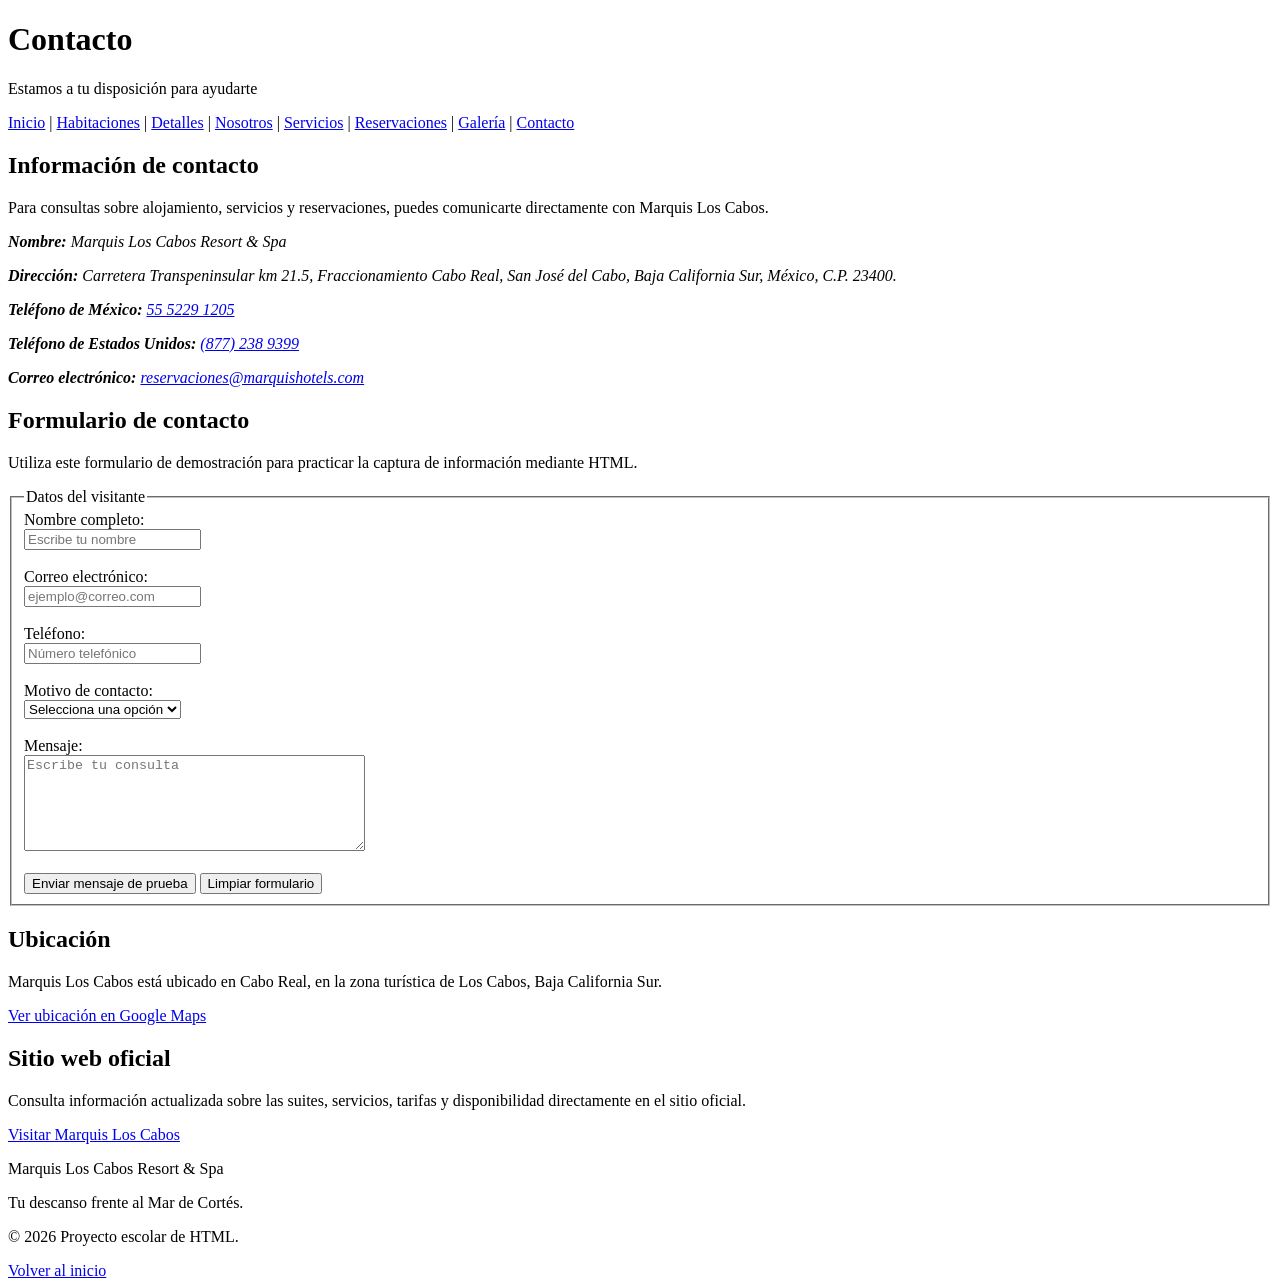
==== Contacto.html @ d8e21a85 "Servicios.html" ====
<!DOCTYPE html>
<html lang="es">
<head>
    <meta charset="UTF-8">
    <meta name="viewport" content="width=device-width, initial-scale=1.0">
    <title>Marquis Los Cabos - Contacto</title>
</head>
<body>
    <header>
        <h1>Contacto</h1>
        <p>Estamos a tu disposición para ayudarte</p>
    </header>

    <nav>
        <a href="index.html">Inicio</a> |
        <a href="habitaciones.html">Habitaciones</a> |
        <a href="detalles-habitacion.html">Detalles</a> |
        <a href="nosotros.html">Nosotros</a> |
        <a href="servicios.html">Servicios</a> |
        <a href="reservaciones.html">Reservaciones</a> |
        <a href="galeria.html">Galería</a> |
        <a href="contacto.html">Contacto</a>
    </nav>

    <main>
        <section>
            <h2>Información de contacto</h2>
            <p>
                Para consultas sobre alojamiento,
                servicios y reservaciones, puedes
                comunicarte directamente con Marquis Los Cabos.
            </p>

            <address>
                <p>
                    <strong>Nombre:</strong>
                    Marquis Los Cabos Resort & Spa
                </p>
                <p>
                    <strong>Dirección:</strong>
                    Carretera Transpeninsular km 21.5,
                    Fraccionamiento Cabo Real,
                    San José del Cabo, Baja California Sur,
                    México, C.P. 23400.
                </p>
                <p>
                    <strong>Teléfono de México:</strong>
                    <a href="tel:+52 55 5229 1205 ">
                        55 5229 1205
                    </a>
                </p>
                <p>
                    <strong>Teléfono de Estados Unidos:</strong>
                    <a href="Tel US: (877) 238 9399">
                        (877) 238 9399
                    </a>
                </p>
                <p>
                    <strong>Correo electrónico:</strong>
                    <a href="reservaciones@marquishotels.com">
                        reservaciones@marquishotels.com
                    </a>
                </p>
            </address>
        </section>

        <section>
            <h2>Formulario de contacto</h2>
            <p>
                Utiliza este formulario de demostración
                para practicar la captura de información
                mediante HTML.
            </p>

            <form action="#" method="get">
                <fieldset>
                    <legend>Datos del visitante</legend>

                    <label for="nombre">Nombre completo:</label><br>
                    <input type="text" id="nombre" name="nombre"
                           placeholder="Escribe tu nombre" required>
                    <br><br>

                    <label for="correo">Correo electrónico:</label><br>
                    <input type="email" id="correo" name="correo"
                           placeholder="ejemplo@correo.com" required>
                    <br><br>

                    <label for="telefono">Teléfono:</label><br>
                    <input type="tel" id="telefono" name="telefono"
                           placeholder="Número telefónico">
                    <br><br>

                    <label for="asunto">Motivo de contacto:</label><br>
                    <select id="asunto" name="asunto" required>
                        <option value="">Selecciona una opción</option>
                        <option value="reservaciones">Reservaciones</option>
                        <option value="habitaciones">Suites</option>
                        <option value="servicios">Servicios</option>
                        <option value="eventos">Eventos y bodas</option>
                        <option value="informacion">Información general</option>
                    </select>
                    <br><br>

                    <label for="mensaje">Mensaje:</label><br>
                    <textarea id="mensaje" name="mensaje"
                              rows="6" cols="40"
                              placeholder="Escribe tu consulta"
                              required></textarea>
                    <br><br>

                    <button type="submit">Enviar mensaje de prueba</button>
                    <button type="reset">Limpiar formulario</button>
                </fieldset>
            </form>
        </section>

        <section>
            <h2>Ubicación</h2>
            <p>
                Marquis Los Cabos está ubicado en
                Cabo Real, en la zona turística
                de Los Cabos, Baja California Sur.
            </p>
            <a href="https://www.google.com/maps/search/?api=1&query=Marquis+Los+Cabos+Resort+and+Spa"
               target="_blank" rel="noopener noreferrer">
                Ver ubicación en Google Maps
            </a>
        </section>

        <section>
            <h2>Sitio web oficial</h2>
            <p>
                Consulta información actualizada
                sobre las suites, servicios, tarifas
                y disponibilidad directamente en
                el sitio oficial.
            </p>
            <a href="https://www.marquisloscabos.com/es"
               target="_blank" rel="noopener noreferrer">
                Visitar Marquis Los Cabos
            </a>
        </section>
    </main>

    <footer>
        <p>Marquis Los Cabos Resort & Spa</p>
        <p>Tu descanso frente al Mar de Cortés.</p>
        <p>&copy; 2026 Proyecto escolar de HTML.</p>
        <a href="index.html">Volver al inicio</a>
    </footer>
</body>
</html>
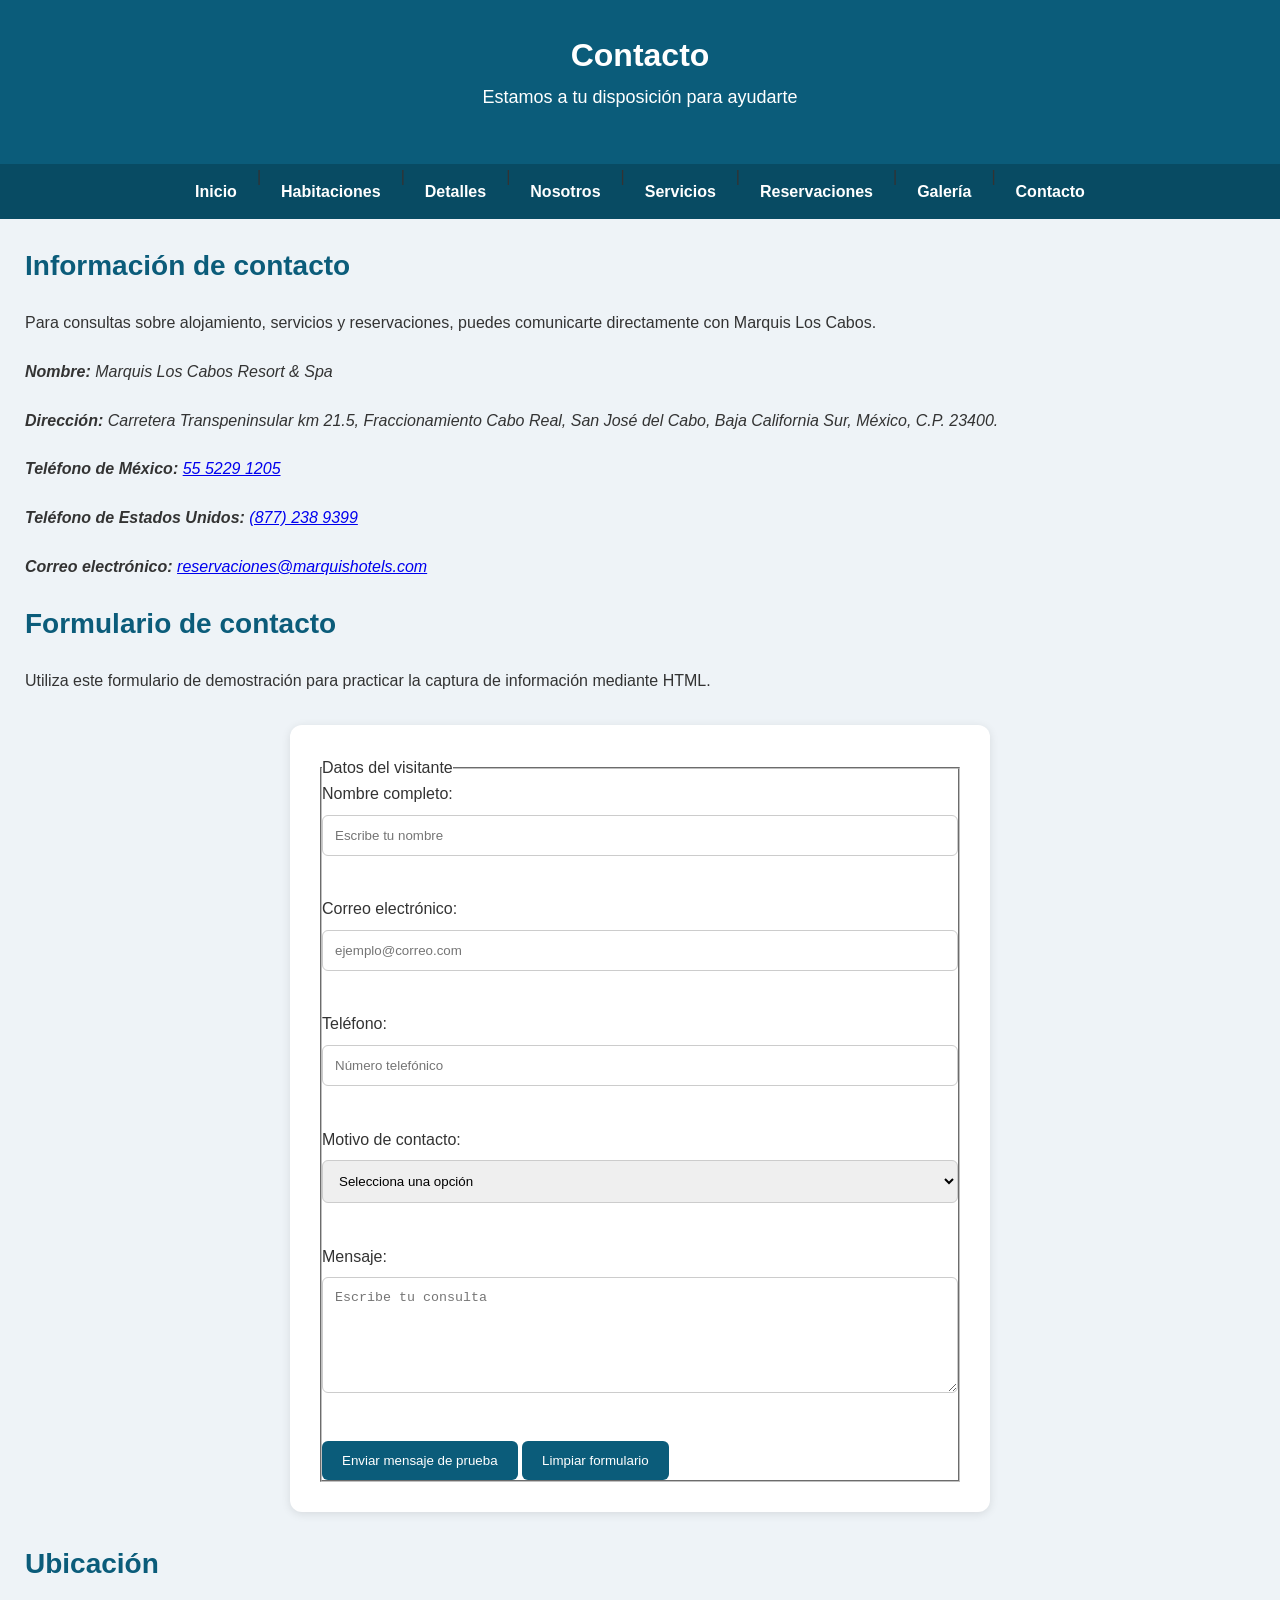
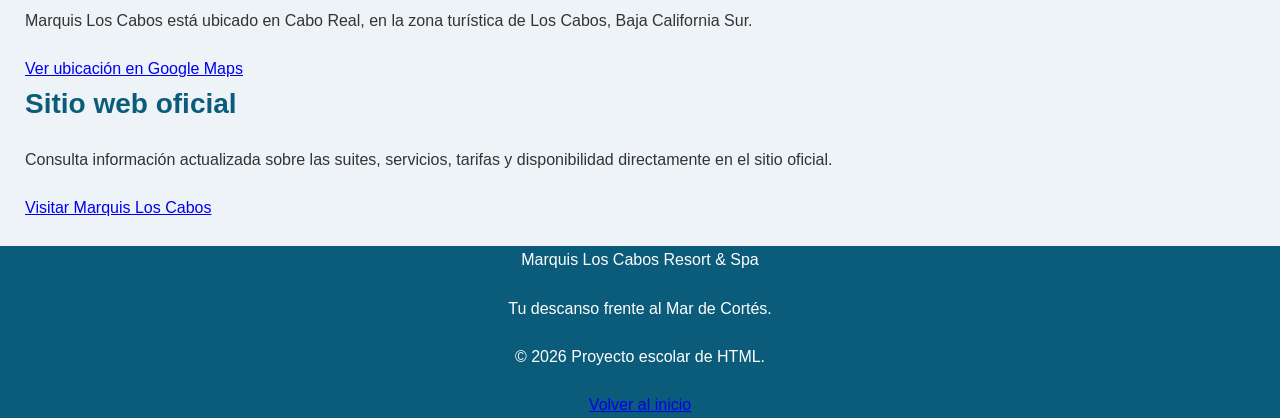
==== commit 05f7b448: "styles.css" ====
--- a/Contacto.html
+++ b/Contacto.html
@@ -4,6 +4,10 @@
     <meta charset="UTF-8">
     <meta name="viewport" content="width=device-width, initial-scale=1.0">
     <title>Marquis Los Cabos - Contacto</title>
+
+    <!-- Enlace al archivo CSS -->
+         <link rel="stylesheet" href="styles.css">
+         
 </head>
 <body>
     <header>
@@ -18,7 +22,7 @@
         <a href="nosotros.html">Nosotros</a> |
         <a href="servicios.html">Servicios</a> |
         <a href="reservaciones.html">Reservaciones</a> |
-        <a href="galeria.html">Galería</a> |
+        <a href="Galería.html">Galería</a> |
         <a href="contacto.html">Contacto</a>
     </nav>
 
--- a/styles.css
+++ b/styles.css
@@ -0,0 +1,300 @@
+/*=====================
+CONFIGURACIÓN GENERAL
+=======================*/
+
+*{
+    margin:0;
+    padding:0;
+    box-sizing: border-box;
+}
+
+body{
+    font-family: 'segoe UI', Tahoma, Geneva, Verdana, Sans-serif;
+    background-color: #eef3f7;
+    color:#333;
+    line-height: 1.6;
+}
+
+/*==================
+  HEADER
+====================*/
+
+header{
+    background: #0b5c7a;
+    color:white;
+    text-align: center;
+    padding: 30px;
+}
+
+header h1{
+    margin-bottom:10xp;
+}
+
+header p{
+    font-size: 18px;
+}
+
+/* ==========================
+   NAVEGACIÓN
+========================== */
+
+nav{
+    background:#084b63;
+    display:flex;
+    justify-content:center;
+    flex-wrap:wrap;
+}
+
+nav a{
+    color:white;
+    text-decoration:none;
+    padding:15px 20px;
+    font-weight:bold;
+    transition:0.3s;
+}
+
+nav a:hover{
+    background:#0ea5d7;
+}
+
+
+/* ==========================
+   CONTENEDOR
+========================== */
+
+.container{
+    width: 85%;
+    max-width: 1200px;
+    margin: 40px auto;
+    background: white;
+    padding: 30px;
+    border-radius: 15px;
+    box-shadow: 0 4px 15px rgba(0,0,0,0.10);
+}
+
+/*==========================
+  TÍTULOS 
+============================*/
+
+h2{
+    color:#0b5c7a;
+    margin-bottom: 20xp;
+}
+
+h3{
+    margin-top: 20xp;
+    color:#084b63;
+}
+
+/*=====================
+  TARJETAS FLEXBOX
+======================*/
+
+.cards{
+    display: flex;
+    flex-wrap: wrap;
+    gap:20xp;
+    justify-content: center;
+}
+
+.cards{
+    background: white;
+    width: 320xp;
+    border-radius: 10xp;
+    overflow: hidden;
+    box-shadow: 0 2xp 8xp rgba(0,0,0,.1);
+    transition:.3s;
+}
+
+.card img{
+    display:block;
+    width: 100%;
+    height: 220xp;
+    object-fit: cover;
+}
+
+.card-content{
+    padding: 15xp;
+}
+
+/*=======================
+  BOTONES
+=========================*/
+
+.btn{
+    display: inline-block;
+    background: #0b5c7a;
+    color:white;
+    padding: 10xp 18xp;
+    text-decoration:none;
+    border-radius:6xp;
+    margin-top:10xp;
+}
+
+.btn:hover{
+    background: #0ea5d7;
+}
+
+/* ==========================
+   TABLAS
+========================== */
+
+table{
+    width:100%;
+    border-collapse:collapse;
+    margin-top:20px;
+}
+
+table th{
+    background:#d6edf5;
+    padding:12px;
+    border:1px solid #ccc;
+}
+
+table td{
+    padding:12px;
+    border:1px solid #ccc;
+}
+
+/* ==========================
+   FORMULARIOS
+========================== */
+
+form{
+    margin-top:20px;
+}
+
+input,
+textarea,
+select{
+    width:100%;
+    padding:12px;
+    margin-top:8px;
+    margin-bottom:15px;
+    border:1px solid #ccc;
+    border-radius:6px;
+}
+
+button{
+    background:#0b5c7a;
+    color:white;
+    border:none;
+    padding:12px 20px;
+    border-radius:6px;
+    cursor:pointer;
+}
+
+button:hover{
+    background:#0ea5d7;
+}
+
+/*=====================
+   LISTAS
+=======================*/
+
+ul{
+    margin:20xp;
+}
+
+ul li{
+    margin-bottom:10xp;
+}
+
+/*==================
+  GALERÍA 
+====================*/
+
+.gallery{
+    display: grid;
+    grid-template-columns:repeat(auto-fit,minmax(250xp,1fr));
+    gap:20xp;
+}
+
+.galería img{
+    width:500xp;
+    height:350xp;
+    object-fit: cover;
+
+    border-radius:15xp;
+
+    box-shadow:0 4xp 15xp rgba(0,0,0.15);
+} 
+
+/*=====================
+  FOOTER
+======================*/
+
+footer{
+    background: #0b5c7a;
+    color:white;
+    text-align: center;
+    padding:20xp;
+    margin-top:30xp;
+}
+
+
+/* ==========================
+   RESPONSIVE
+========================== */
+
+@media(max-width:768px){
+
+    nav{
+        flex-direction:column;
+    }
+
+    .cards{
+        flex-direction:column;
+        align-items:center;
+    }
+
+    .container{
+        width:95%;
+        padding:20px;
+    }
+
+}
+
+.imagen-hotel{
+
+    display:block;
+
+    margin:40px auto;
+
+    width:85%;
+
+    max-width:1000px;
+
+    border-radius:15px;
+}
+
+form{
+
+    max-width:700px;
+
+    margin:30px auto;
+
+    background:white;
+
+    padding:30px;
+
+    border-radius:12px;
+
+    box-shadow:0 2px 10px rgba(0,0,0,.10);
+
+}
+
+h2{
+    color: #0b5c7a;
+    font-size: 28px;
+    margin-bottom: 20px;
+}
+
+p{
+    margin-bottom: 20px;
+    line-height: 1.8;
+}
+
+main{
+    padding: 25px;
+}
